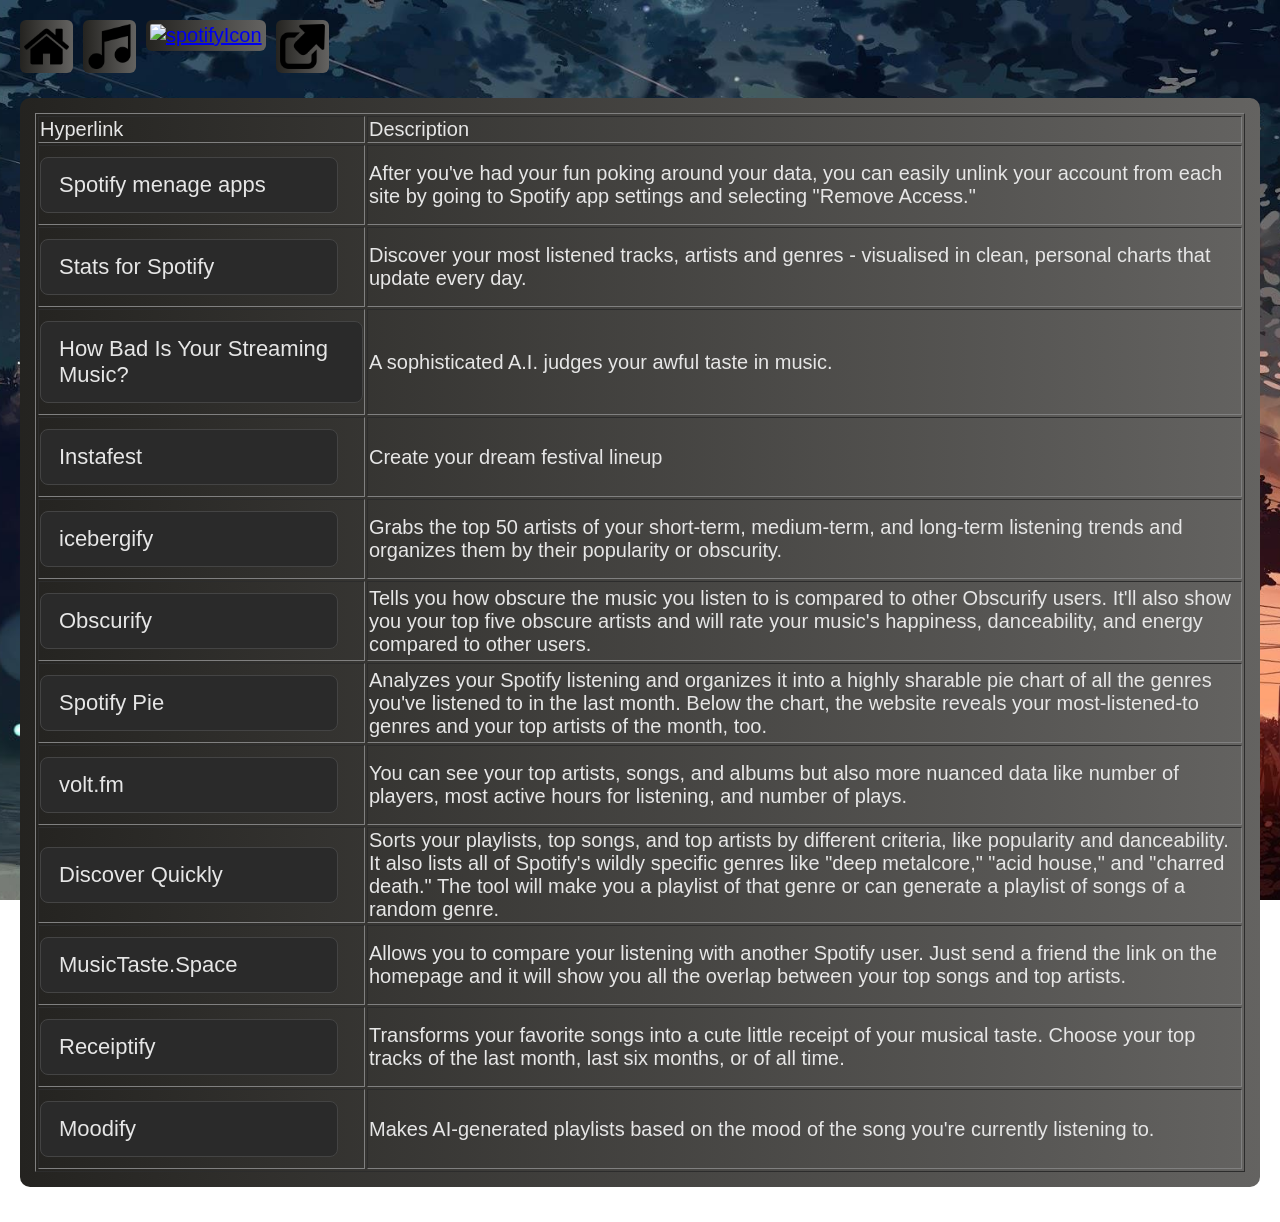
==== analyzeSpotifyData.html @ 776ddb45 "Add files via upload" ====
<!DOCTYPE html>
<html lang="pl">
    <head>
        <meta charset="UTF-8">
        <title>Best websites to analyze your Spotify data</title>
        <link rel="stylesheet" href="style.css">
    </head>
    <body>
        <div class="nawigacja">
        <a href="index.html"><img src="houseIcon.png" alt="home"></a>
        <a href="znaczenieUtworow.html"><img src="musicIcon.png" alt="music"></a>
        <a href="analyzeSpotifyData.html"><img src="SpotifyIcon.png" alt="spotifyIcon"></a>
        <a href="linki.html"><img src="hyperlinkIcon.png" alt="links"></a>
    </div>
        <div class="blok">
        <table border="1">
            <thead>
                <tr>
                    <td>Hyperlink</td>
                    <td>Description</td>
                </tr>
            </thead>
            <tbody>
            <tr>
                <td><a class="button" target="blank" href="https://www.google.com/search?q=spotify+manage+apps&client=firefox-b-d&hs=rVBq&sca_esv=c20455dc7eca16bd&ei=wntGataoCqCh1fIPxvGkoAE&biw=1920&bih=919&ved=0ahUKEwjWkZ7vn7SVAxWgUFUIHcY4CRQQ4dUDCBA&uact=5&oq=spotify+manage+apps&gs_lp=[base64]&sclient=gws-wiz-serp">Spotify menage apps</a></td>
                <td>After you've had your fun poking around your data, you can easily unlink your account from each site by going to Spotify app settings and selecting "Remove Access."</td>
            </tr>
            <tr>
                <td><a class="button" target="blank" href="https://www.statsforspotify.com/">Stats for Spotify</a></td>
                <td>Discover your most listened tracks, artists and genres - visualised in clean, personal charts that update every day.</td>
            </tr>
            <tr>
                <td><a class="button" target="blank" href="https://pudding.cool/2021/10/judge-my-music/">How Bad Is Your Streaming Music?</a></td>
                <td>A sophisticated A.I. judges your awful taste in music.</td>
            </tr>
            <tr>
                <td><a class="button" target="blank" href="https://www.instafest.app/">Instafest</a></td>
                <td>Create your dream festival lineup</td>
            </tr>
            <tr>
                <td><a class="button" target="blank" href="https://icebergify.com/">icebergify</a></td>
                <td>Grabs the top 50 artists of your short-term, medium-term, and long-term listening trends and organizes them by their popularity or obscurity.</td>
            </tr>
            <tr>
                <td><a class="button" target="blank" href="https://www.obscurifymusic.com/login">Obscurify</a></td>
                <td>Tells you how obscure the music you listen to is compared to other Obscurify users. It'll also show you your top five obscure artists and will rate your music's happiness, danceability, and energy compared to other users.</td>
            </tr>
            <tr>
                <td><a class="button" target="blank" href="https://huangdarren1106.github.io/#">Spotify Pie</a></td>
                <td>Analyzes your Spotify listening and organizes it into a highly sharable pie chart of all the genres you've listened to in the last month. Below the chart, the website reveals your most-listened-to genres and your top artists of the month, too.</td>
            </tr>
            <tr>
                <td><a class="button" target="blank" href="https://volt.fm/">volt.fm</a></td>
                <td>You can see your top artists, songs, and albums but also more nuanced data like number of players, most active hours for listening, and number of plays.</td>
            </tr>
            <tr>
                <td><a class="button" target="blank" href="https://discoverquickly.com/">Discover Quickly</a></td>
                <td>Sorts your playlists, top songs, and top artists by different criteria, like popularity and danceability. It also lists all of Spotify's wildly specific genres like "deep metalcore," "acid house," and "charred death." The tool will make you a playlist of that genre or can generate a playlist of songs of a random genre.</td>
            </tr>
            <tr>
                <td><a class="button" target="blank" href="https://musictaste.space/">MusicTaste.Space</a></td>
                <td>Allows you to compare your listening with another Spotify user. Just send a friend the link on the homepage and it will show you all the overlap between your top songs and top artists.</td>
            </tr>
            <tr>
                <td><a class="button" target="blank" href="https://receiptify.herokuapp.com/">Receiptify</a></td>
                <td>Transforms your favorite songs into a cute little receipt of your musical taste. Choose your top tracks of the last month, last six months, or of all time.</td>
            </tr>
            <tr>
                <td><a class="button" target="blank" href="https://moodify.toasted.ai/">Moodify</a></td>
                <td>Makes AI-generated playlists based on the mood of the song you're currently listening to.</td>
            </tr>
            </tbody>
        </table>

    </div>
</body>
</html>
---- style.css ----
/* ===== GLOBAL ===== */

body {
    background-image: url("background.jpg");
    background-size: cover;
    background-position: center;
    background-repeat: no-repeat;
    background-attachment: fixed;

    font-family: Arial;
    font-size: 20px;

    color: #e6e6e6;

    margin: 0;
    padding: 20px;
    overflow-wrap: break-word;
}

/* ===== NAWIGACJA ===== */

.nawigacja {
    display: flex;
    gap: 10px;
    margin-bottom: 20px;
}

.nawigacja img {
    width: 5vh;
    height: 5vh;

    background: linear-gradient(to right, #242320, #646361);
    border-radius: 6px;

    padding: 4px;
}

/* ===== BLOKI ===== */

div.blok {
    position: relative;

    border-radius: 10px;
    padding: 15px;
    margin-bottom: 15px;

    background: linear-gradient(to right, #242320, #646361);

    width: fit-content;
}

/* ===== PRZYCISKI (SOAD / METALLICA STYLE) ===== */

a.button {
    display: block;

    background: #2a2a2a;

    color: #e6e6e6;
    text-decoration: none;

    padding: 14px 18px;
    margin: 10px 0;

    border-radius: 8px;
    border: 1px solid #444;

    font-size: 22px;

    transition: 0.2s;

    width: fit-content;
    min-width: 260px;
}

a.button:hover {
    background: #3a3a3a;
    transform: scale(1.02);
}

/* ===== LISTY ===== */

li {
    list-style-type: square;
    margin-bottom: 5px;
}

/* ===== BUTTONS (linki + copy) ===== */

button.copy,
button.hyperlink {
    width: fit-content;

    display: flex;
    gap: 10px;
    align-items: center;

    padding: 10px 12px;
    border-radius: 6px;

    cursor: pointer;

    text-align: left;
}

/* zwykłe kopiowanie */
button.copy {
    background: #2a2a2a;
    color: #e6e6e6;
    border: 1px solid #444;
}

/* linki */
button.hyperlink {
    background: #2f2f2f;
    color: #e6e6e6;
    border: 1px solid #555;
}

/* hover dla obu */
button:hover {
    background: #3a3a3a;
}

/* ikony */
div.blok img {
    width: 5vh;
    height: 5vh;
}

/* tekst w buttonach */
.btn-text {
    display: flex;
    flex-direction: column;
    line-height: 1.3;
}

/* ===== TOAST ===== */

#toast {
    position: fixed;
    bottom: 30px;
    left: 50%;
    transform: translateX(-50%);

    background: #222;
    color: #e6e6e6;

    padding: 10px 15px;
    border-radius: 8px;

    opacity: 0;
    transition: opacity 0.3s ease;

    pointer-events: none;
    z-index: 9999;
}

#toast.show {
    opacity: 1;
}
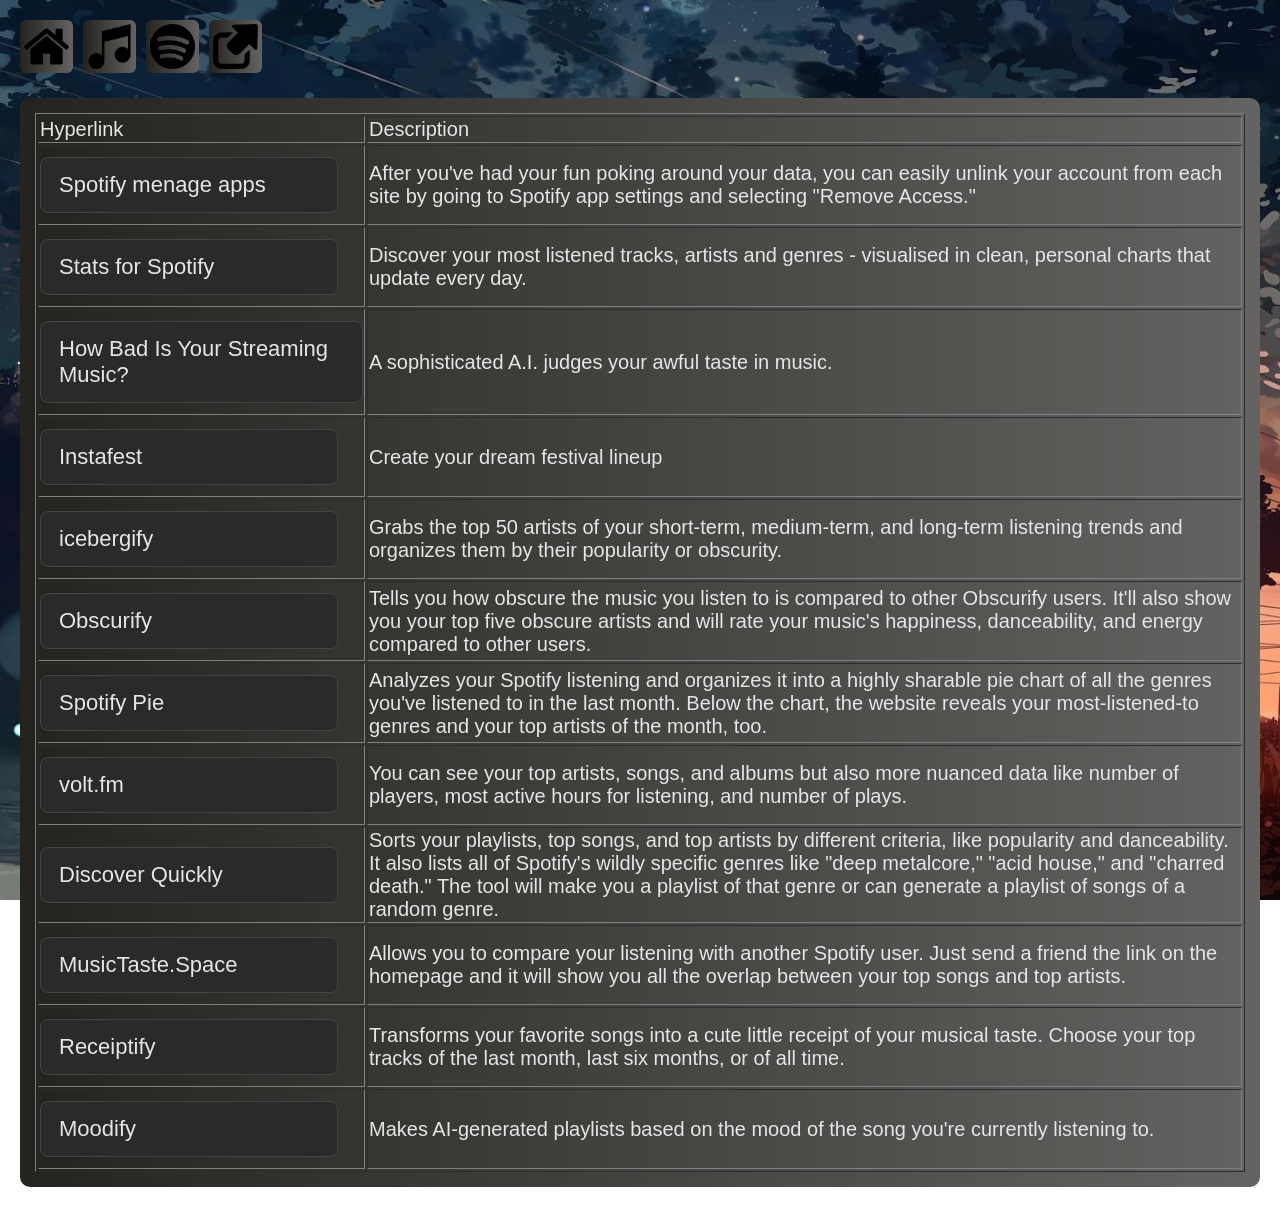
==== commit 5c913a7a: "Update analyzeSpotifyData.html" ====
--- a/analyzeSpotifyData.html
+++ b/analyzeSpotifyData.html
@@ -9,7 +9,7 @@
         <div class="nawigacja">
         <a href="index.html"><img src="houseIcon.png" alt="home"></a>
         <a href="znaczenieUtworow.html"><img src="musicIcon.png" alt="music"></a>
-        <a href="analyzeSpotifyData.html"><img src="SpotifyIcon.png" alt="spotifyIcon"></a>
+        <a href="analyzeSpotifyData.html"><img src="spotifyIcon.png" alt="spotifyIcon"></a>
         <a href="linki.html"><img src="hyperlinkIcon.png" alt="links"></a>
     </div>
         <div class="blok">
@@ -74,4 +74,4 @@
 
     </div>
 </body>
-</html>+</html>
